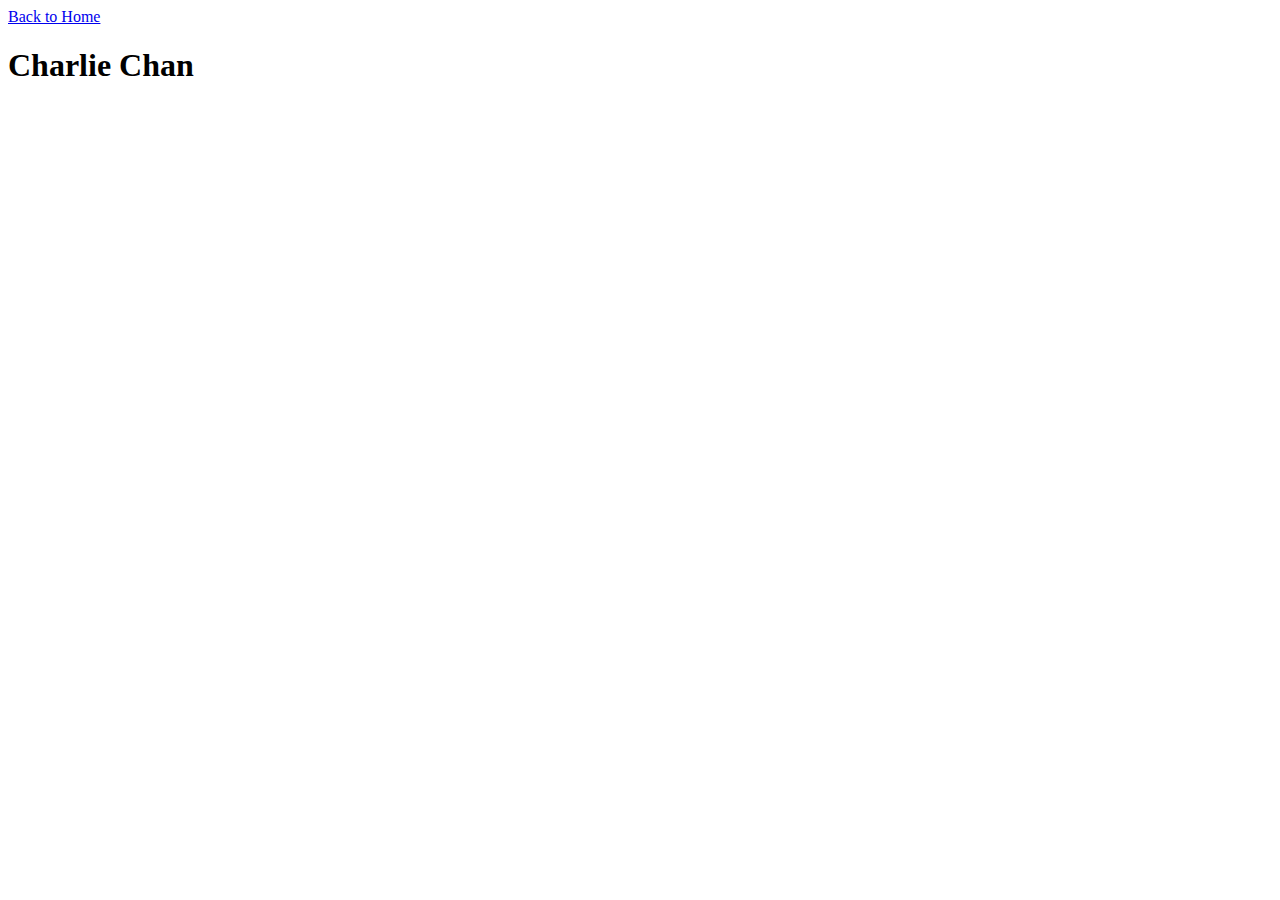
==== recipes/charlie-chan.html @ 8f941cb5 "Add lasagna and charlie chan pages and add link to redirect to it from homepage" ====
<!DOCTYPE html>
<html lang="en">
<head>
    <meta charset="UTF-8">
    <meta name="viewport" content="width=device-width, initial-scale=1.0">
    <title>The Odin Recipes - Charlie Chan</title>
</head>
<body>
    <a href="../index.html">Back to Home</a>
    <h1>Charlie Chan</h1>
</body>
</html>
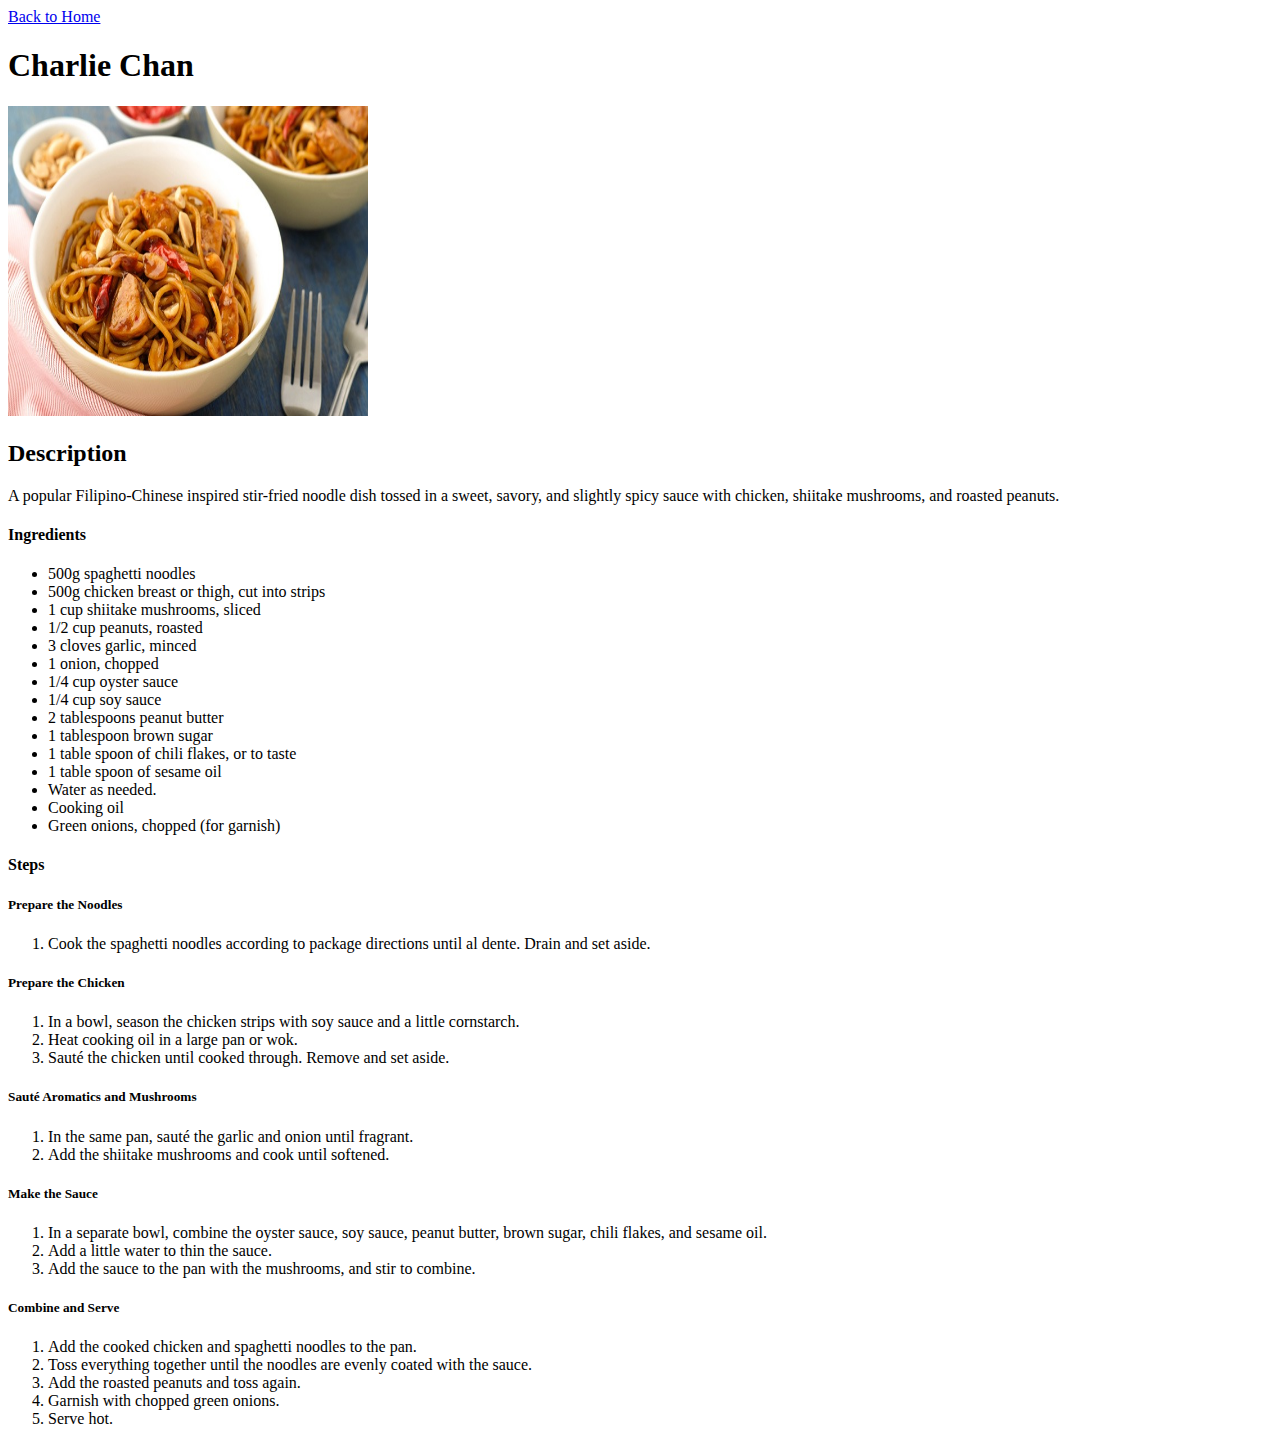
==== commit f5b441c6: "Add content to lasagna and charlie-chan page" ====
--- a/recipes/charlie-chan.html
+++ b/recipes/charlie-chan.html
@@ -8,5 +8,56 @@
 <body>
     <a href="../index.html">Back to Home</a>
     <h1>Charlie Chan</h1>
+    <img src="../images/charlie-chan.jpg" alt="charlie-chan" height="310" width="360">
+    <h2>Description</h2>
+    <p>A popular Filipino-Chinese inspired stir-fried noodle dish tossed in a sweet, savory, and slightly spicy sauce with chicken, shiitake mushrooms, and roasted peanuts.</p>
+    <h4>Ingredients</h4>
+    <ul>
+        <li>500g spaghetti noodles</li>
+        <li>500g chicken breast or thigh, cut into strips</li>
+        <li>1 cup shiitake mushrooms, sliced</li>
+        <li>1/2 cup peanuts, roasted</li>
+        <li>3 cloves garlic, minced</li>
+        <li>1 onion, chopped</li>
+        <li>1/4 cup oyster sauce</li>
+        <li>1/4 cup soy sauce</li>
+        <li>2 tablespoons peanut butter</li>
+        <li>1 tablespoon brown sugar</li>
+        <li>1 table spoon of chili flakes, or to taste</li>
+        <li>1 table spoon of sesame oil</li>
+        <li>Water as needed.</li>
+        <li>Cooking oil</li>
+        <li>Green onions, chopped (for garnish)</li>
+    </ul>
+    <h4>Steps</h4>
+    <h5>Prepare the Noodles</h5>
+    <ol>
+        <li>Cook the spaghetti noodles according to package directions until al dente. Drain and set aside.</li>
+    </ol>
+    <h5>Prepare the Chicken</h5>
+    <ol>
+        <li>In a bowl, season the chicken strips with soy sauce and a little cornstarch.</li>
+        <li>Heat cooking oil in a large pan or wok.</li>
+        <li>Sauté the chicken until cooked through. Remove and set aside.</li>
+    </ol>
+    <h5>Sauté Aromatics and Mushrooms</h5>
+    <ol>
+        <li>In the same pan, sauté the garlic and onion until fragrant.</li>
+        <li>Add the shiitake mushrooms and cook until softened.</li>
+    </ol>
+    <h5>Make the Sauce</h5>
+    <ol>
+        <li>In a separate bowl, combine the oyster sauce, soy sauce, peanut butter, brown sugar, chili flakes, and sesame oil.</li>
+        <li>Add a little water to thin the sauce.</li>
+        <li>Add the sauce to the pan with the mushrooms, and stir to combine.</li>
+    </ol>
+    <h5>Combine and Serve</h5>
+    <ol>
+        <li>Add the cooked chicken and spaghetti noodles to the pan.</li>
+        <li>Toss everything together until the noodles are evenly coated with the sauce.</li>
+        <li>Add the roasted peanuts and toss again.</li>
+        <li>Garnish with chopped green onions.</li>
+        <li>Serve hot.</li>
+    </ol>
 </body>
 </html>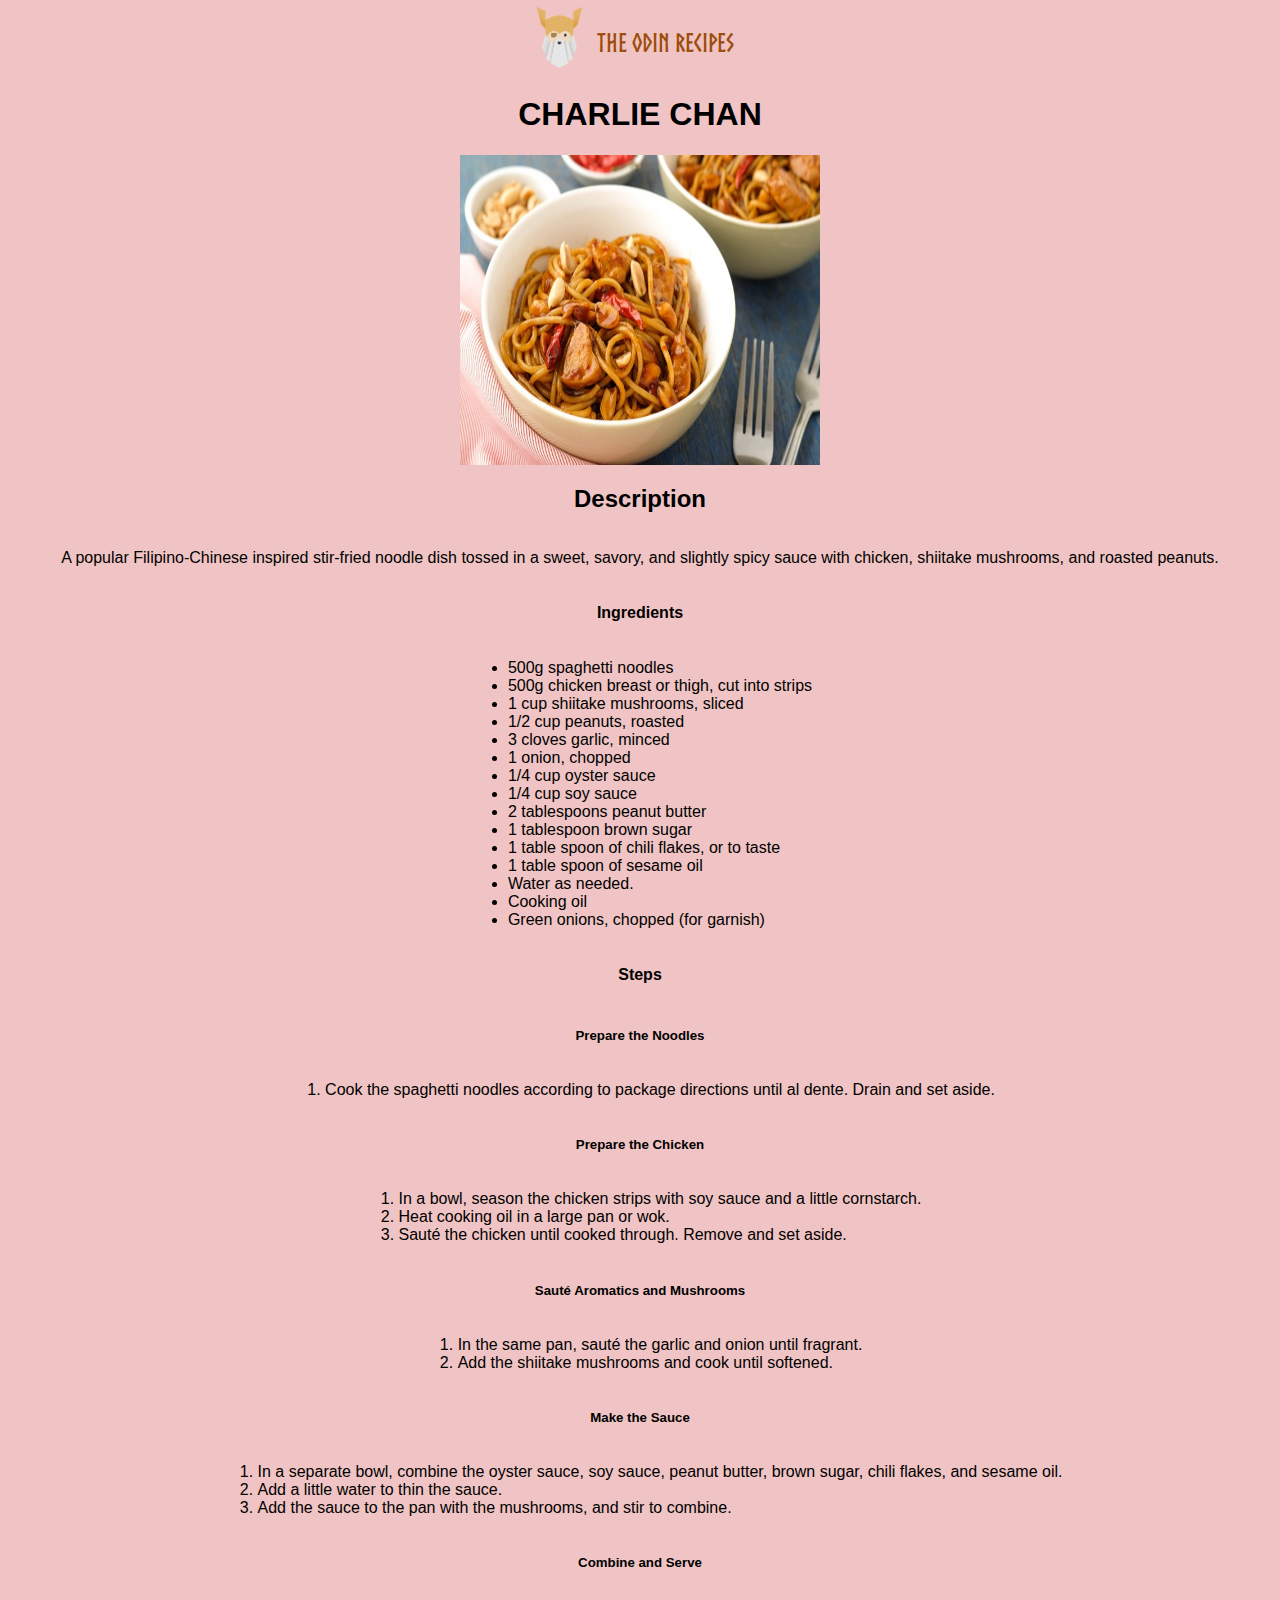
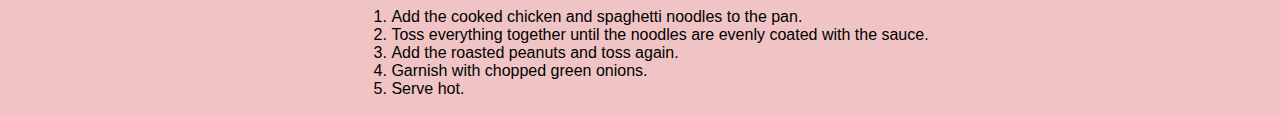
==== commit 258337bf: "Update homepage background color and add style to recipe pages" ====
--- a/recipes/charlie-chan.html
+++ b/recipes/charlie-chan.html
@@ -3,61 +3,69 @@
 <head>
     <meta charset="UTF-8">
     <meta name="viewport" content="width=device-width, initial-scale=1.0">
+    <link rel="stylesheet" href="../styles/recipe-pages.css">
     <title>The Odin Recipes - Charlie Chan</title>
 </head>
 <body>
-    <a href="../index.html">Back to Home</a>
-    <h1>Charlie Chan</h1>
-    <img src="../images/charlie-chan.jpg" alt="charlie-chan" height="310" width="360">
-    <h2>Description</h2>
-    <p>A popular Filipino-Chinese inspired stir-fried noodle dish tossed in a sweet, savory, and slightly spicy sauce with chicken, shiitake mushrooms, and roasted peanuts.</p>
-    <h4>Ingredients</h4>
-    <ul>
-        <li>500g spaghetti noodles</li>
-        <li>500g chicken breast or thigh, cut into strips</li>
-        <li>1 cup shiitake mushrooms, sliced</li>
-        <li>1/2 cup peanuts, roasted</li>
-        <li>3 cloves garlic, minced</li>
-        <li>1 onion, chopped</li>
-        <li>1/4 cup oyster sauce</li>
-        <li>1/4 cup soy sauce</li>
-        <li>2 tablespoons peanut butter</li>
-        <li>1 tablespoon brown sugar</li>
-        <li>1 table spoon of chili flakes, or to taste</li>
-        <li>1 table spoon of sesame oil</li>
-        <li>Water as needed.</li>
-        <li>Cooking oil</li>
-        <li>Green onions, chopped (for garnish)</li>
-    </ul>
-    <h4>Steps</h4>
-    <h5>Prepare the Noodles</h5>
-    <ol>
-        <li>Cook the spaghetti noodles according to package directions until al dente. Drain and set aside.</li>
-    </ol>
-    <h5>Prepare the Chicken</h5>
-    <ol>
-        <li>In a bowl, season the chicken strips with soy sauce and a little cornstarch.</li>
-        <li>Heat cooking oil in a large pan or wok.</li>
-        <li>Sauté the chicken until cooked through. Remove and set aside.</li>
-    </ol>
-    <h5>Sauté Aromatics and Mushrooms</h5>
-    <ol>
-        <li>In the same pan, sauté the garlic and onion until fragrant.</li>
-        <li>Add the shiitake mushrooms and cook until softened.</li>
-    </ol>
-    <h5>Make the Sauce</h5>
-    <ol>
-        <li>In a separate bowl, combine the oyster sauce, soy sauce, peanut butter, brown sugar, chili flakes, and sesame oil.</li>
-        <li>Add a little water to thin the sauce.</li>
-        <li>Add the sauce to the pan with the mushrooms, and stir to combine.</li>
-    </ol>
-    <h5>Combine and Serve</h5>
-    <ol>
-        <li>Add the cooked chicken and spaghetti noodles to the pan.</li>
-        <li>Toss everything together until the noodles are evenly coated with the sauce.</li>
-        <li>Add the roasted peanuts and toss again.</li>
-        <li>Garnish with chopped green onions.</li>
-        <li>Serve hot.</li>
-    </ol>
+    <div class="flex-content-container">
+        <div >
+            <a href="../index.html" class="homepage-link">
+                <img src="../images/odin-logo.png" alt="homepage-link">
+                <p>The Odin Recipes</p>
+            </a>
+        </div>
+        <h1>CHARLIE CHAN</h1>
+        <img src="../images/charlie-chan.jpg" alt="charlie-chan" height="310" width="360">
+        <h2>Description</h2>
+        <p>A popular Filipino-Chinese inspired stir-fried noodle dish tossed in a sweet, savory, and slightly spicy sauce with chicken, shiitake mushrooms, and roasted peanuts.</p>
+        <h4>Ingredients</h4>
+        <ul>
+            <li>500g spaghetti noodles</li>
+            <li>500g chicken breast or thigh, cut into strips</li>
+            <li>1 cup shiitake mushrooms, sliced</li>
+            <li>1/2 cup peanuts, roasted</li>
+            <li>3 cloves garlic, minced</li>
+            <li>1 onion, chopped</li>
+            <li>1/4 cup oyster sauce</li>
+            <li>1/4 cup soy sauce</li>
+            <li>2 tablespoons peanut butter</li>
+            <li>1 tablespoon brown sugar</li>
+            <li>1 table spoon of chili flakes, or to taste</li>
+            <li>1 table spoon of sesame oil</li>
+            <li>Water as needed.</li>
+            <li>Cooking oil</li>
+            <li>Green onions, chopped (for garnish)</li>
+        </ul>
+        <h4>Steps</h4>
+        <h5>Prepare the Noodles</h5>
+        <ol>
+            <li>Cook the spaghetti noodles according to package directions until al dente. Drain and set aside.</li>
+        </ol>
+        <h5>Prepare the Chicken</h5>
+        <ol>
+            <li>In a bowl, season the chicken strips with soy sauce and a little cornstarch.</li>
+            <li>Heat cooking oil in a large pan or wok.</li>
+            <li>Sauté the chicken until cooked through. Remove and set aside.</li>
+        </ol>
+        <h5>Sauté Aromatics and Mushrooms</h5>
+        <ol>
+            <li>In the same pan, sauté the garlic and onion until fragrant.</li>
+            <li>Add the shiitake mushrooms and cook until softened.</li>
+        </ol>
+        <h5>Make the Sauce</h5>
+        <ol>
+            <li>In a separate bowl, combine the oyster sauce, soy sauce, peanut butter, brown sugar, chili flakes, and sesame oil.</li>
+            <li>Add a little water to thin the sauce.</li>
+            <li>Add the sauce to the pan with the mushrooms, and stir to combine.</li>
+        </ol>
+        <h5>Combine and Serve</h5>
+        <ol>
+            <li>Add the cooked chicken and spaghetti noodles to the pan.</li>
+            <li>Toss everything together until the noodles are evenly coated with the sauce.</li>
+            <li>Add the roasted peanuts and toss again.</li>
+            <li>Garnish with chopped green onions.</li>
+            <li>Serve hot.</li>
+        </ol>
+    </div>
 </body>
 </html>--- a/styles/recipe-pages.css
+++ b/styles/recipe-pages.css
@@ -0,0 +1,42 @@
+/* styles.css */
+@font-face {
+    font-family: norseBold;
+    src: url(Norse-Bold.ttf);
+}
+body { padding: 0; margin: 0;    background: rgb(240, 196, 196); }
+
+img[alt="homepage-link"]{
+    height: 65px;
+    padding-right: 5px;
+    display: flex;
+    justify-content: center;
+}
+.homepage-link p{
+    padding-top: 9px;
+    color: rgb(157, 77, 11);
+    padding-right: 20px;
+}
+
+.homepage-link{
+    box-sizing: border-box;
+    display: flex;
+    height: 75px;
+    flex-direction: row;
+    align-items: center;
+    font-family: norseBold;
+    font-size: 25px;
+    text-decoration: none;
+}
+
+.flex-content-container{
+    box-sizing: border-box;
+    display: flex;
+    font-family:sans-serif;
+    flex-direction: column;
+    align-items: center;
+    flex-wrap: wrap;
+}
+
+
+
+
